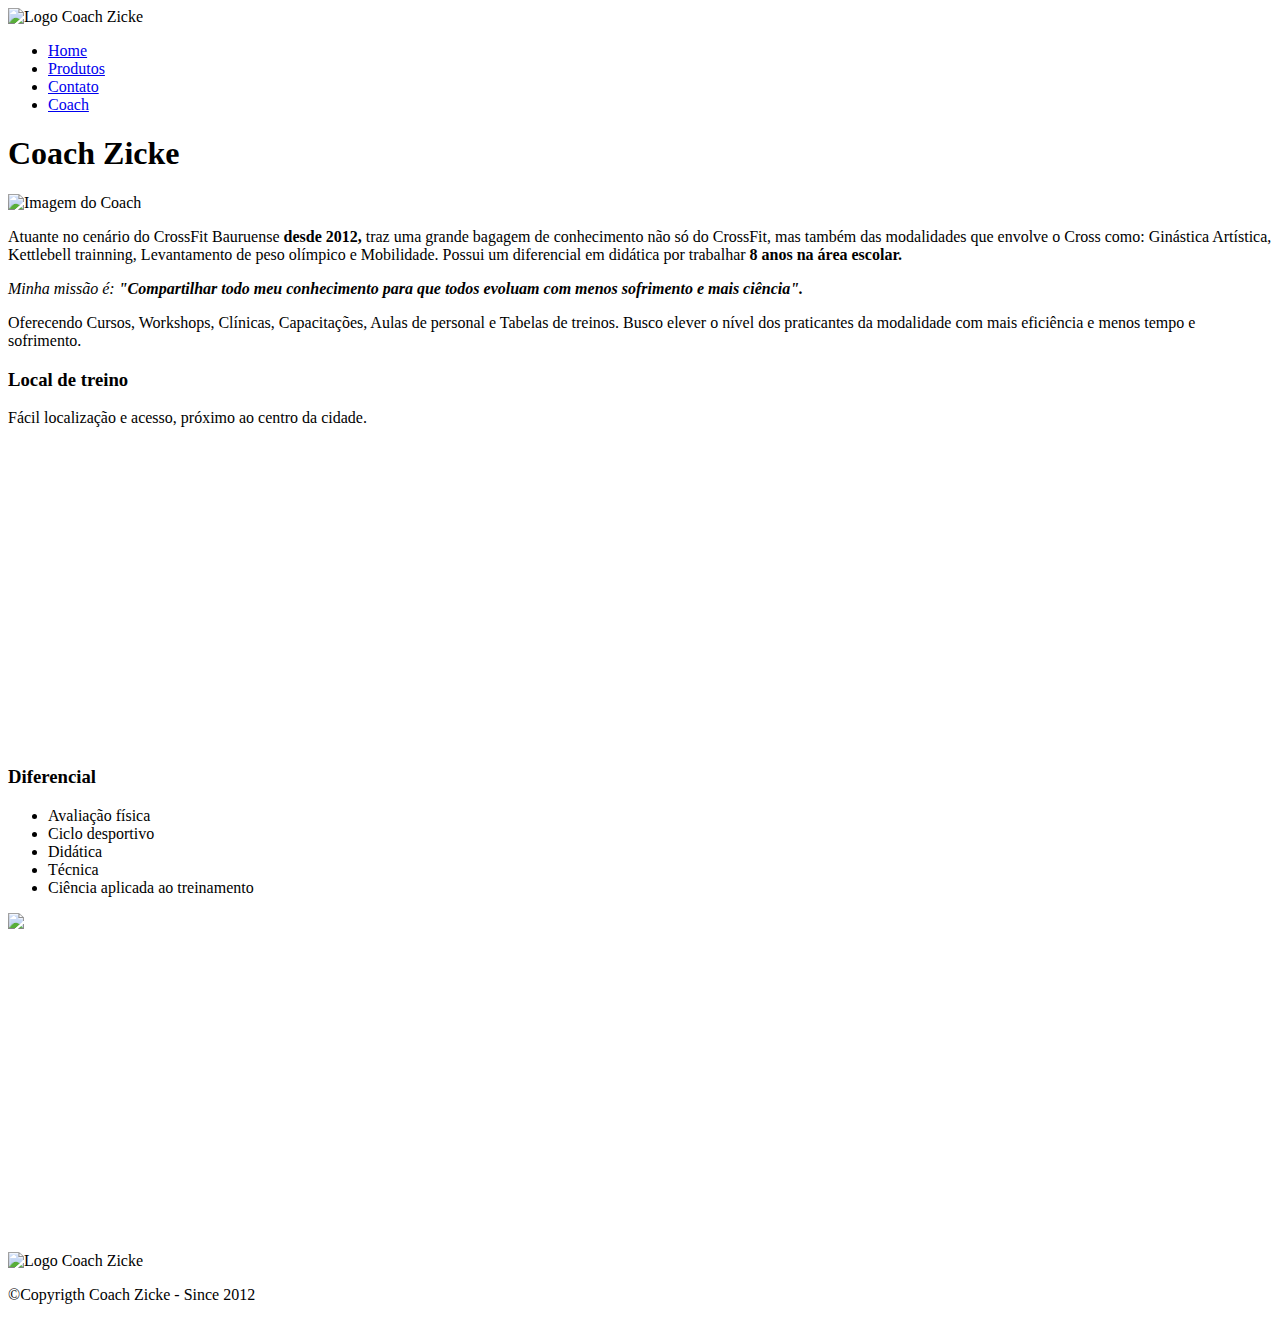
==== index.html @ 4daca5d2 "Add files via upload" ====
<!DOCTYPE html>
<html lang="en">

<head>
    <meta charset="UTF-8">
    <meta http-equiv="X-UA-Compatible" content="IE=edge">
    <meta name="viewport" content="width=device-width, initial-scale=1.0">
    <!-- adiciona icone a barra do navegador -->
    <link rel="shortcut icon" href="./src/img/icone.png" type="image/x-icon">
    <link rel="stylesheet" href="./src/css/style-home.css">
    <link href="https://fonts.googleapis.com/css2?family=Montserrat:wght@300;700&display=swap" rel="stylesheet">

    <title>Coach Zicke</title>
</head>

<body>
    <header>
        <div class="caixa">
            <img src="./src/img/banner.png" class="banner" alt="Logo Coach Zicke">

            <nav>
                <ul class="menugeral">
                    <li class="menuhome"><a href="./index.html">Home</a></li>
                    <li class="menuprodutos"><a href="./produtos.html">Produtos</a></li>
                    <li class="menucontatos"><a href="./contato.html">Contato</a></li>
                    <li class="menuo_coach"><a href="./o_coach.html">Coach</a></li>
                </ul>
            </nav>
        </div>
    </header>

    <h1 class="faixa-titulo">Coach Zicke</h1>

    <main>
        <section class="principal">

            <img src="./src/img/img-coach.png" class="img-coach" alt="Imagem do Coach">

            <p>Atuante no cenário do CrossFit Bauruense <strong> desde 2012, </strong> traz uma grande bagagem de
                conhecimento não só do CrossFit, mas também das modalidades que envolve o Cross como: Ginástica
                Artística, Kettlebell trainning, Levantamento de peso olímpico e Mobilidade. Possui um diferencial em
                didática por trabalhar <strong> 8 anos na área escolar.</strong>
            </p>

            <p id="missao"><em>Minha missão é: <strong>"Compartilhar todo meu conhecimento para que todos evoluam com menos
                        sofrimento e mais ciência".</strong></em></p>

            <p>Oferecendo Cursos, Workshops, Clínicas, Capacitações, Aulas de personal e Tabelas de treinos. Busco
                elever o nível dos praticantes da modalidade com mais eficiência e menos tempo e sofrimento.</p>
        </section>

        <section class="mapa">

            <h3 class="titulo-principal">Local de treino</h3>
            <p>Fácil localização e acesso, próximo ao centro da cidade.</p>

            <iframe
                src="https://www.google.com/maps/embed?pb=!1m18!1m12!1m3!1d3690.9781265359193!2d-49.077851884610595!3d-22.316666985315177!2m3!1f0!2f0!3f0!3m2!1i1024!2i768!4f13.1!3m3!1m2!1s0x94bf67bdf1537657%3A0x9ed63e70dfc13051!2scrossmiles%20bela%20vista%20unidade%204!5e0!3m2!1spt-BR!2sbr!4v1660509340903!5m2!1spt-BR!2sbr"
                width="100%" height="300" style="border:0;" allowfullscreen="" loading="lazy"
                referrerpolicy="no-referrer-when-downgrade"></iframe>

        </section>

        <h3 class="titulo-principal">Diferencial</h3>

        <div class="beneficios">
            <ul class="ul-beneficios">
                <li class="itens">Avaliação física </li>
                <li class="itens">Ciclo desportivo</li>
                <li class="itens">Didática</li>
                <li class="itens">Técnica</li>
                <li class="itens">Ciência aplicada ao  treinamento</li>
            </ul><img src="./src/img/beneficios.jpg" class="img-beneficios">
        </div> <!-- para que nao de espaco entre a lista e a img o cod precisa estar colado um no outro "/ul no img"  -->

        <div class="video">
            <iframe width="100%" height="315" src="https://www.youtube.com/embed/w0CjQiP1eQc"
                title="YouTube video player" frameborder="0"
                allow="accelerometer; autoplay; clipboard-write; encrypted-media; gyroscope; picture-in-picture"
                allowfullscreen></iframe>
        </div>

    </main>

    <footer>
        <img src="./src/img/bannerwhite.png" class="bannerwhite" alt="Logo Coach Zicke">
        <p>&copy;Copyrigth Coach Zicke - Since 2012</p>
    </footer>

</body>

</html>
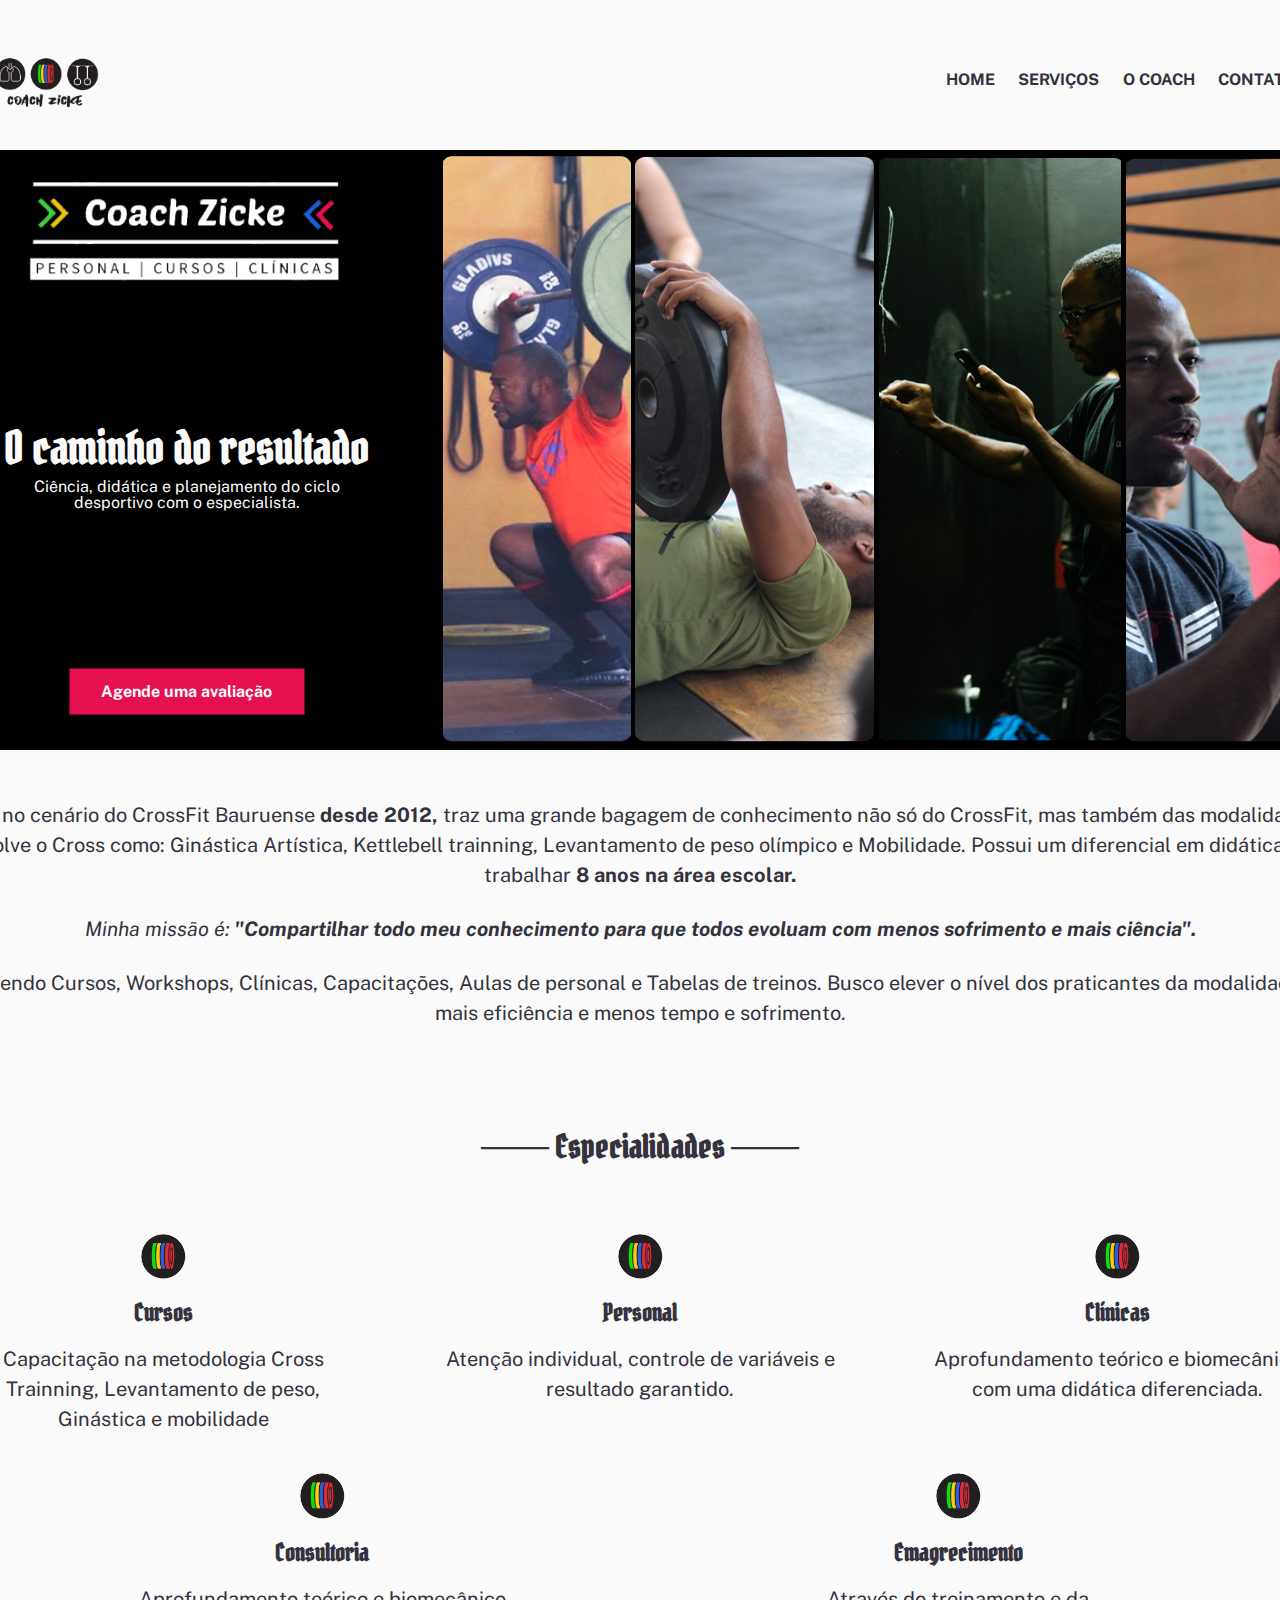
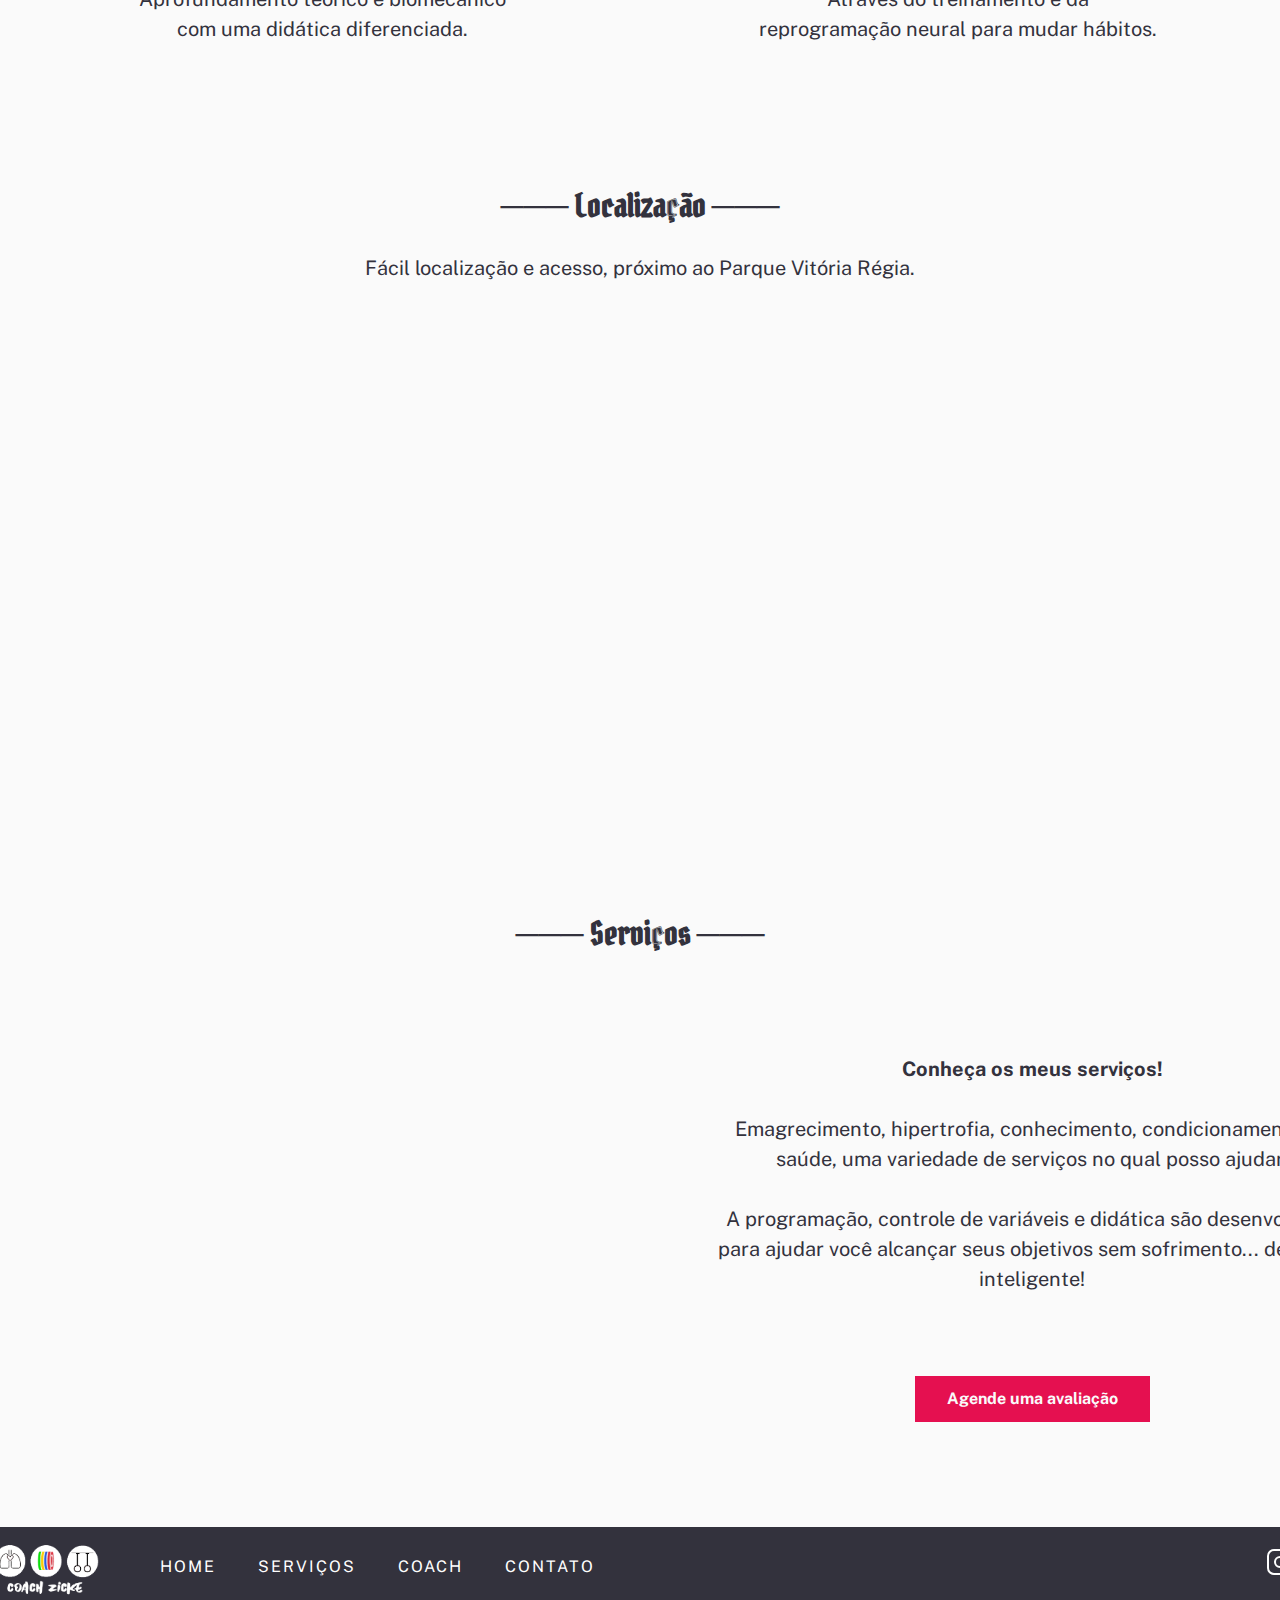
==== commit e941d3ea: "remodelagem do site" ====
--- a/index.html
+++ b/index.html
@@ -1,92 +1,171 @@
-<!DOCTYPE html>
-<html lang="en">
-
-<head>
-    <meta charset="UTF-8">
-    <meta http-equiv="X-UA-Compatible" content="IE=edge">
-    <meta name="viewport" content="width=device-width, initial-scale=1.0">
-    <!-- adiciona icone a barra do navegador -->
-    <link rel="shortcut icon" href="./src/img/icone.png" type="image/x-icon">
-    <link rel="stylesheet" href="./src/css/style-home.css">
-    <link href="https://fonts.googleapis.com/css2?family=Montserrat:wght@300;700&display=swap" rel="stylesheet">
-
-    <title>Coach Zicke</title>
-</head>
-
-<body>
-    <header>
-        <div class="caixa">
-            <img src="./src/img/banner.png" class="banner" alt="Logo Coach Zicke">
-
-            <nav>
-                <ul class="menugeral">
-                    <li class="menuhome"><a href="./index.html">Home</a></li>
-                    <li class="menuprodutos"><a href="./produtos.html">Produtos</a></li>
-                    <li class="menucontatos"><a href="./contato.html">Contato</a></li>
-                    <li class="menuo_coach"><a href="./o_coach.html">Coach</a></li>
-                </ul>
-            </nav>
-        </div>
-    </header>
-
-    <h1 class="faixa-titulo">Coach Zicke</h1>
-
-    <main>
-        <section class="principal">
-
-            <img src="./src/img/img-coach.png" class="img-coach" alt="Imagem do Coach">
-
-            <p>Atuante no cenário do CrossFit Bauruense <strong> desde 2012, </strong> traz uma grande bagagem de
-                conhecimento não só do CrossFit, mas também das modalidades que envolve o Cross como: Ginástica
-                Artística, Kettlebell trainning, Levantamento de peso olímpico e Mobilidade. Possui um diferencial em
-                didática por trabalhar <strong> 8 anos na área escolar.</strong>
-            </p>
-
-            <p id="missao"><em>Minha missão é: <strong>"Compartilhar todo meu conhecimento para que todos evoluam com menos
-                        sofrimento e mais ciência".</strong></em></p>
-
-            <p>Oferecendo Cursos, Workshops, Clínicas, Capacitações, Aulas de personal e Tabelas de treinos. Busco
-                elever o nível dos praticantes da modalidade com mais eficiência e menos tempo e sofrimento.</p>
-        </section>
-
-        <section class="mapa">
-
-            <h3 class="titulo-principal">Local de treino</h3>
-            <p>Fácil localização e acesso, próximo ao centro da cidade.</p>
-
-            <iframe
-                src="https://www.google.com/maps/embed?pb=!1m18!1m12!1m3!1d3690.9781265359193!2d-49.077851884610595!3d-22.316666985315177!2m3!1f0!2f0!3f0!3m2!1i1024!2i768!4f13.1!3m3!1m2!1s0x94bf67bdf1537657%3A0x9ed63e70dfc13051!2scrossmiles%20bela%20vista%20unidade%204!5e0!3m2!1spt-BR!2sbr!4v1660509340903!5m2!1spt-BR!2sbr"
-                width="100%" height="300" style="border:0;" allowfullscreen="" loading="lazy"
-                referrerpolicy="no-referrer-when-downgrade"></iframe>
-
-        </section>
-
-        <h3 class="titulo-principal">Diferencial</h3>
-
-        <div class="beneficios">
-            <ul class="ul-beneficios">
-                <li class="itens">Avaliação física </li>
-                <li class="itens">Ciclo desportivo</li>
-                <li class="itens">Didática</li>
-                <li class="itens">Técnica</li>
-                <li class="itens">Ciência aplicada ao  treinamento</li>
-            </ul><img src="./src/img/beneficios.jpg" class="img-beneficios">
-        </div> <!-- para que nao de espaco entre a lista e a img o cod precisa estar colado um no outro "/ul no img"  -->
-
-        <div class="video">
-            <iframe width="100%" height="315" src="https://www.youtube.com/embed/w0CjQiP1eQc"
-                title="YouTube video player" frameborder="0"
-                allow="accelerometer; autoplay; clipboard-write; encrypted-media; gyroscope; picture-in-picture"
-                allowfullscreen></iframe>
-        </div>
-
-    </main>
-
-    <footer>
-        <img src="./src/img/bannerwhite.png" class="bannerwhite" alt="Logo Coach Zicke">
-        <p>&copy;Copyrigth Coach Zicke - Since 2012</p>
-    </footer>
-
-</body>
-
+<!DOCTYPE html>
+<html lang="pt-br">
+
+<head>
+  <meta charset="UTF-8">
+  <meta http-equiv="X-UA-Compatible" content="IE=edge">
+  <meta name="viewport" content="width=device-width, initial-scale=1.0">
+
+  <link rel="stylesheet" href="./css/global.css">
+  <link rel="stylesheet" href="./css/index.css">
+  <link rel="shortcut icon" href="favicon.ico" type="image/x-icon">
+  <link rel="preconnect" href="https://fonts.googleapis.com">
+  <link rel="preconnect" href="https://fonts.gstatic.com" crossorigin>
+  <link rel="preconnect" href="https://fonts.googleapis.com">
+  <link rel="preconnect" href="https://fonts.gstatic.com" crossorigin>
+  <link href="https://fonts.googleapis.com/css2?family=Pirata+One&display=swap" rel="stylesheet">
+
+  <title>Coach Zick</title>
+</head>
+
+<body>
+  <header>
+    <section class="container-header">
+      <img src="./assets/icons/banner.png" alt="imagem do logo" class="header-logo">
+
+      <nav class="header-nav">
+        <ul class="header-list">
+          <li class="header-item hv-green">Home</li>
+          <li class="header-item hv-yellow"><a href="./pages/servicos/servicos.html">Serviços</a></li>
+          <li class="header-item hv-blue"><a href="./pages/coach/coach.html">O Coach</a></li>
+          <li class="header-item hv-red"><a href="./pages/contato/contato.html">Contato</a></li>
+        </ul>
+      </nav>
+    </section>
+  </header>
+
+  <main>
+    <section class="banner">
+      <img src="./assets/img/Background.png" alt="imagem de banner" class="banner-img">
+
+      <div class="container-box">
+        <img src="./assets/img/coach-zicke2.png" alt="titulo coach zicke" class="box-img">
+
+        <div>
+          <h1 class="box-title">O caminho do resultado</h1>
+          <p class="box-description">Ciência, didática e planejamento do ciclo desportivo com o especialista.</p>
+        </div>
+
+        <a href="./pages/contato/contato.html" class="box-link">Agende uma avaliação</a>
+      </div>
+      </div>
+    </section>
+
+    <div class="coach-description">
+      <p class="coach-description-text">Atuante no cenário do CrossFit Bauruense <strong> desde 2012, </strong> traz uma
+        grande bagagem de
+        conhecimento não só do CrossFit, mas também das modalidades que envolve o Cross como: Ginástica
+        Artística, Kettlebell trainning, Levantamento de peso olímpico e Mobilidade. Possui um diferencial em
+        didática por trabalhar <strong> 8 anos na área escolar.</strong>
+      </p>
+
+      <p class="coach-description-text"><em>Minha missão é: <strong>"Compartilhar todo meu conhecimento para que todos
+            evoluam com menos
+            sofrimento e mais ciência".</strong></em></p>
+
+      <p class="coach-description-text">Oferecendo Cursos, Workshops, Clínicas, Capacitações, Aulas de personal e
+        Tabelas de treinos. Busco
+        elever o nível dos praticantes da modalidade com mais eficiência e menos tempo e sofrimento.</p>
+    </div>
+
+    <section class="expertises">
+      <h1 class="expertises-title lines"> Especialidades </h1>
+
+      <div class="container-expertises">
+        <div class="expertises-box">
+          <img src="./assets/icons/icone.png" alt="icone pesos" class="expertises-img">
+          <h3 class="expertises-name">Cursos</h3>
+          <p class="expertises-description">Capacitação na metodologia Cross Trainning, Levantamento de peso, Ginástica
+            e mobilidade</p>
+        </div>
+
+        <div class="expertises-box">
+          <img src="./assets/icons/icone.png" alt="icone pesos" class="expertises-img">
+          <h3 class="expertises-name">Personal</h3>
+          <p class="expertises-description">Atenção individual, controle de variáveis e resultado garantido.</p>
+        </div>
+
+        <div class="expertises-box">
+          <img src="./assets/icons/icone.png" alt="icone pesos" class="expertises-img">
+          <h3 class="expertises-name">Clínicas</h3>
+          <p class="expertises-description">Aprofundamento teórico e biomecânico com uma didática diferenciada.</p>
+        </div>
+
+        <div class="expertises-box">
+          <img src="./assets/icons/icone.png" alt="icone pesos" class="expertises-img">
+          <h3 class="expertises-name">Consultoria</h3>
+          <p class="expertises-description">Aprofundamento teórico e biomecânico com uma didática diferenciada.</p>
+        </div>
+
+        <div class="expertises-box">
+          <img src="./assets/icons/icone.png" alt="icone pesos" class="expertises-img">
+          <h3 class="expertises-name">Emagrecimento</h3>
+          <p class="expertises-description">Através do treinamento e da reprogramação neural para mudar hábitos.</p>
+        </div>
+      </div>
+    </section>
+
+    <section class="location">
+      <h1 class="location-title lines"> Localização </h1>
+      <p class="location-description">Fácil localização e acesso, próximo ao Parque Vitória Régia.</p>
+
+      <iframe
+        src="https://www.google.com/maps/embed?pb=!1m18!1m12!1m3!1d3690.660044428089!2d-49.06163442410073!3d-22.32869317966631!2m3!1f0!2f0!3f0!3m2!1i1024!2i768!4f13.1!3m3!1m2!1s0x94bf6720cee6a8c7%3A0x7eec19d9fcbeedfe!2sAcademia%20Kia%20Kaha!5e0!3m2!1sen!2sbr!4v1682974251280!5m2!1sen!2sbr"
+        width="1440" height="450" style="border:0;" allowfullscreen="" loading="lazy"
+        referrerpolicy="no-referrer-when-downgrade" class="location-iframe"></iframe>
+    </section>
+
+    <section class="video">
+      <h1 class="video-title lines"> Serviços </h1>
+
+      <div class="container-description">
+        <iframe class="video-midia" width="720" height="450" src="https://www.youtube.com/embed/w0CjQiP1eQc"
+          title="YouTube video player" frameborder="0"
+          allow="accelerometer; autoplay; clipboard-write; encrypted-media; gyroscope; picture-in-picture"
+          allowfullscreen class="video-iframe"></iframe>
+
+        <div class="description-box">
+          <p class="video-description">
+            <strong>Conheça os meus serviços!</strong>
+            <br><br>
+            Emagrecimento, hipertrofia, conhecimento, condicionamento ou saúde, uma variedade de serviços no qual posso
+            ajudar.
+            <br><br>
+            A programação, controle de variáveis e didática são desenvolvidas para ajudar você alcançar seus objetivos
+            sem
+            sofrimento... de forma inteligente!
+          </p>
+
+          <a href="./pages/contato/contato.html" class="video-link">Agende uma avaliação</a>
+        </div>
+      </div>
+    </section>
+
+    <footer>
+      <div class="container-footer">
+
+        <section class="container-footerNav">
+          <img src="./assets/icons/bannerwhite.png" alt="imagem do logo" class="footer-logo">
+
+          <ul class="footer-list">
+            <li class="footer-list-item">
+              <a href="./index.html" class="footer-link hv-green">Home</a>
+            </li>
+            <li class="footer-list-item">
+              <a href="./pages/servicos/servicos.html" class="footer-link hv-yellow">Serviços</a>
+            </li>
+            <li class="footer-list-item hv-blue">
+              <a href="./pages/coach/coach.html" class="footer-link">Coach</a>
+            </li>
+            <li class="footer-list-item hv-red">
+              <a href="./pages/contato/contato.html" class="footer-link">Contato</a>
+            </li>
+          </ul>
+        </section>
+
+        <a href="https://www.instagram.com/zicke.luizlima/"><img src="./assets/icons/instagram-logo.svg"
+            alt="logo instagram" class="socialMedia-img"></a>
+    </footer>
+</body>
+
 </html>--- a/css/global.css
+++ b/css/global.css
@@ -0,0 +1,55 @@
+* {
+  margin: 0;
+  padding: 0;
+  box-sizing: border-box;
+  list-style: none;
+}
+
+a {
+  text-decoration: none;
+}
+
+a:visited,
+a:link {
+  color: inherit;
+}
+
+body {
+  display: flex;
+  flex-direction: column;
+  align-items: center;
+
+  padding: 64px 165px;
+
+  font-family: var(--secundary-font);
+  font-weight: 400;
+  font-size: 16px;
+  line-height: 30px;
+
+  background-color: var(--secundary-color-white);
+  color: var(--primary-color-gray);
+}
+
+.text-title {
+  font-family: var(--primary-font);
+  font-weight: 700;
+  font-size: 40px;
+  line-height: 42px;
+  letter-spacing: -0.36px;
+}
+
+.hv-green:hover {
+  color: var(--theme-color-green);
+}
+
+.hv-yellow:hover {
+  color: var(--theme-color-yellow);
+}
+
+.hv-blue:hover {
+  color: var(--theme-color-blue);
+}
+
+.hv-red:hover {
+  color: var(--theme-color-red);
+}--- a/css/index.css
+++ b/css/index.css
@@ -0,0 +1,173 @@
+@import url("./variaveis.css");
+@import url("./header.css");
+@import url("./content.css");
+@import url("./contact.css");
+@import url("./footer.css");
+
+.banner-img {
+  position: relative;
+  width: 1440px;
+  height: 600px;
+  margin: 54px 0 16px;
+}
+
+.container-box {
+  display: flex;
+  flex-direction: column;
+  justify-content: space-between;
+
+  width: 410px;
+  height: 590px;
+  padding-bottom: 32px;
+  position: absolute;
+  transform: translate(15%, -105%);
+  background-color: var(--bg-secondary-color);
+}
+
+.box-img {
+  width: 90%;
+  align-self: center;
+}
+
+.box-title {
+  padding: 0 16px;
+
+  font-family: var(--title-font);
+  font-weight: 700;
+  font-size: 45px;
+  text-align: center;
+  color: var(--secundary-color-white);
+}
+
+.box-description {
+  padding: 16px 48px;
+
+  line-height: 16px;
+  text-align: center;
+  color: var(--secundary-color-white);
+}
+
+.box-link,
+.video-link {
+  align-self: center;
+
+  padding: 8px 32px;
+
+  font-weight: bold;
+
+  background-color: var(--theme-color-red);
+}
+
+.box-link:visited,
+.box-link:link,
+.video-link:visited,
+.video-link:link {
+  color: var(--secundary-color-white);
+}
+
+.coach-description {
+  width: 1440px;
+}
+
+.coach-description-text {
+  margin: 24px 0;
+
+  font-size: 20px;
+  text-align: center;
+}
+
+.expertises {
+  display: flex;
+  flex-direction: column;
+  align-items: center;
+  justify-content: space-between;
+
+  width: 1440px;
+}
+
+.expertises-title,
+.location-title,
+.video-title {
+  margin-top: 80px;
+
+  font-family: var(--title-font);
+  font-size: 32px;
+  text-align: center;
+}
+
+.lines::before,
+.lines::after {
+  content: "───";
+}
+
+.container-expertises {
+  display: flex;
+  align-items: flex-start;
+  justify-content: space-evenly;
+  gap: 34px;
+  flex-wrap: wrap;
+
+  width: 1440px;
+  margin: 67px 0;
+}
+
+.expertises-box {
+  display: flex;
+  flex-direction: column;
+  align-items: center;
+  justify-content: center;
+
+  width: 400px;
+}
+
+.expertises-img {
+  width: 54px;
+}
+
+.expertises-name {
+  margin: 16px 0;
+
+  font-family: var(--title-font);
+  font-size: 24px;
+}
+
+.expertises-description,
+.video-description {
+  font-size: 20px;
+  text-align: center;
+}
+
+.location-description {
+  margin: 32px;
+
+  font-size: 20px;
+  text-align: center;
+}
+
+.video {
+  display: flex;
+  flex-direction: column;
+  justify-content: center;
+  align-items: center;
+  gap: 64px;
+
+  width: 1440px;
+  margin: 64px 0;
+}
+
+.container-description {
+  display: flex;
+  justify-content: space-around;
+  gap: 64px;
+}
+
+.description-box {
+  display: flex;
+  flex-direction: column;
+  align-items: center;
+  justify-content: space-around;
+}
+
+.video-description {
+  width: 640px;
+}